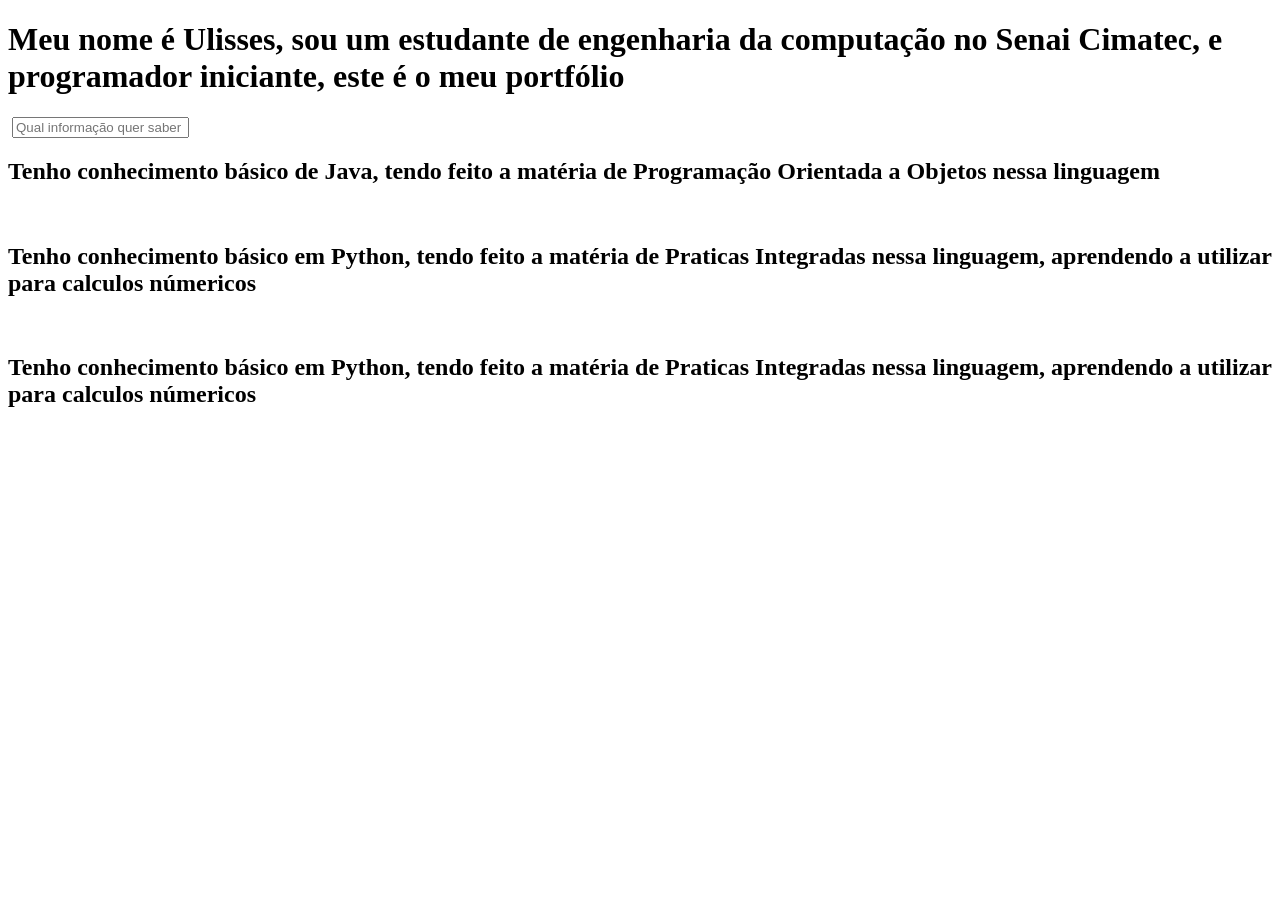
==== index.html @ b22b1604 "Add files via upload" ====
<!DOCTYPE html>
<html lang="en">
<head>
    <meta charset="UTF-8">
    <meta name="viewport" content="width=device-width, initial-scale=1.0">
    <title>Portfólio</title>
</head>
<body>
<div class="personal-info">
  <h1>Meu nome é Ulisses, sou um estudante de engenharia da computação no Senai Cimatec, e programador iniciante, este é o meu portfólio</h1>
  <img src="" alt="">
  <input type="text" id="id-search" maxlength="14" placeholder="Qual informação quer saber">
   <h2 id="Java">Tenho conhecimento básico de Java, tendo feito a matéria de Programação Orientada a Objetos nessa linguagem</h2>
   <img src="" alt="">
   <h2 id="Python">Tenho conhecimento básico em Python, tendo feito a matéria de Praticas Integradas nessa linguagem, aprendendo a utilizar para calculos númericos</h2>
   <img src="" alt="">
   <h2 id="Python">Tenho conhecimento básico em Python, tendo feito a matéria de Praticas Integradas nessa linguagem, aprendendo a utilizar para calculos númericos</h2>
   <img src="" alt="">

</div>
</body>
</html>
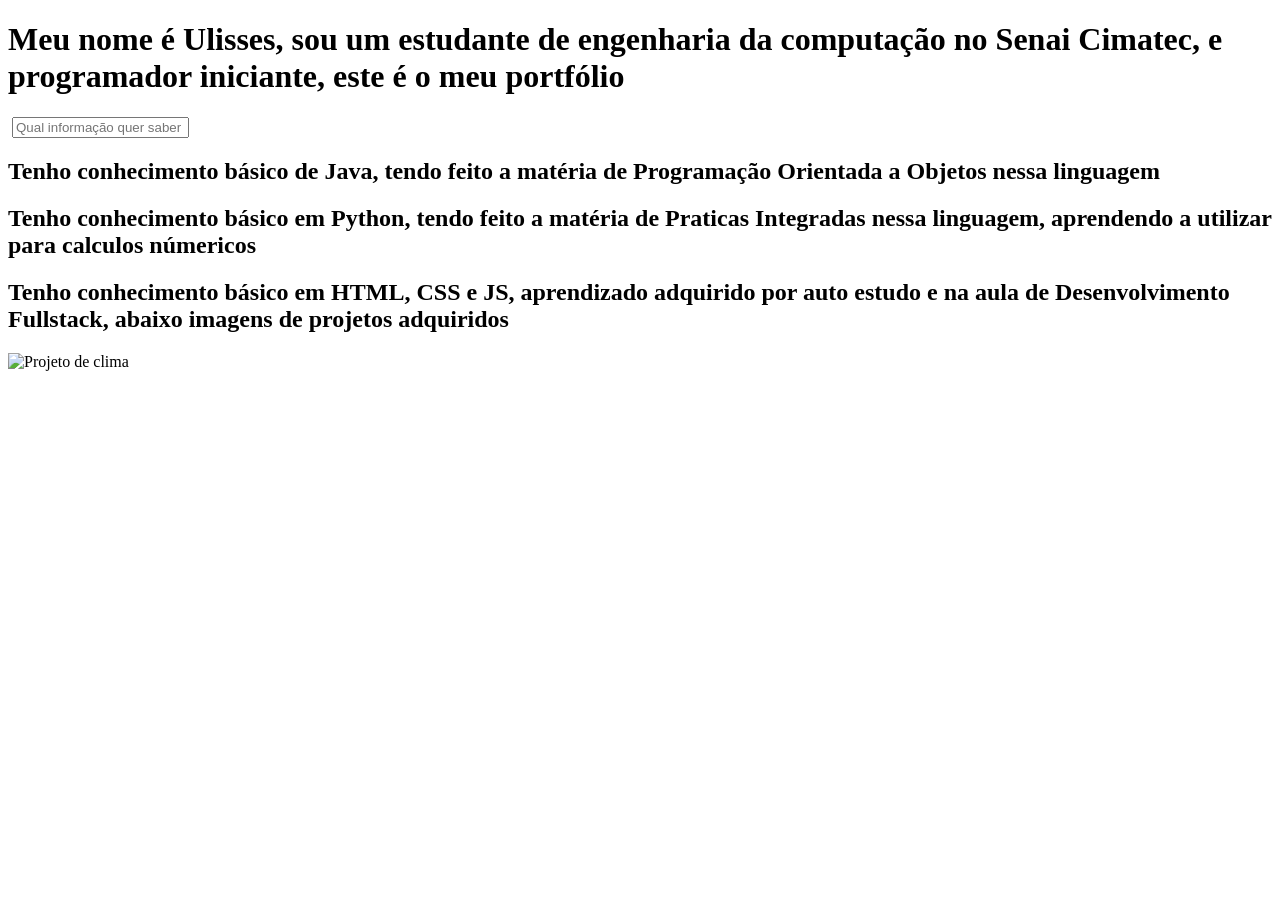
==== commit bde0c48a: "Add files via upload" ====
--- a/index.html
+++ b/index.html
@@ -11,11 +11,10 @@
   <img src="" alt="">
   <input type="text" id="id-search" maxlength="14" placeholder="Qual informação quer saber">
    <h2 id="Java">Tenho conhecimento básico de Java, tendo feito a matéria de Programação Orientada a Objetos nessa linguagem</h2>
-   <img src="" alt="">
    <h2 id="Python">Tenho conhecimento básico em Python, tendo feito a matéria de Praticas Integradas nessa linguagem, aprendendo a utilizar para calculos númericos</h2>
-   <img src="" alt="">
-   <h2 id="Python">Tenho conhecimento básico em Python, tendo feito a matéria de Praticas Integradas nessa linguagem, aprendendo a utilizar para calculos númericos</h2>
-   <img src="" alt="">
+   <h2 id="Html">Tenho conhecimento básico em HTML, CSS e JS, aprendizado adquirido por auto estudo e na aula de Desenvolvimento Fullstack, abaixo imagens de projetos adquiridos</h2>
+   <img src="images/Screenshot 2026-02-27 141905.png" alt="Projeto de clima">
+   
 
 </div>
 </body>
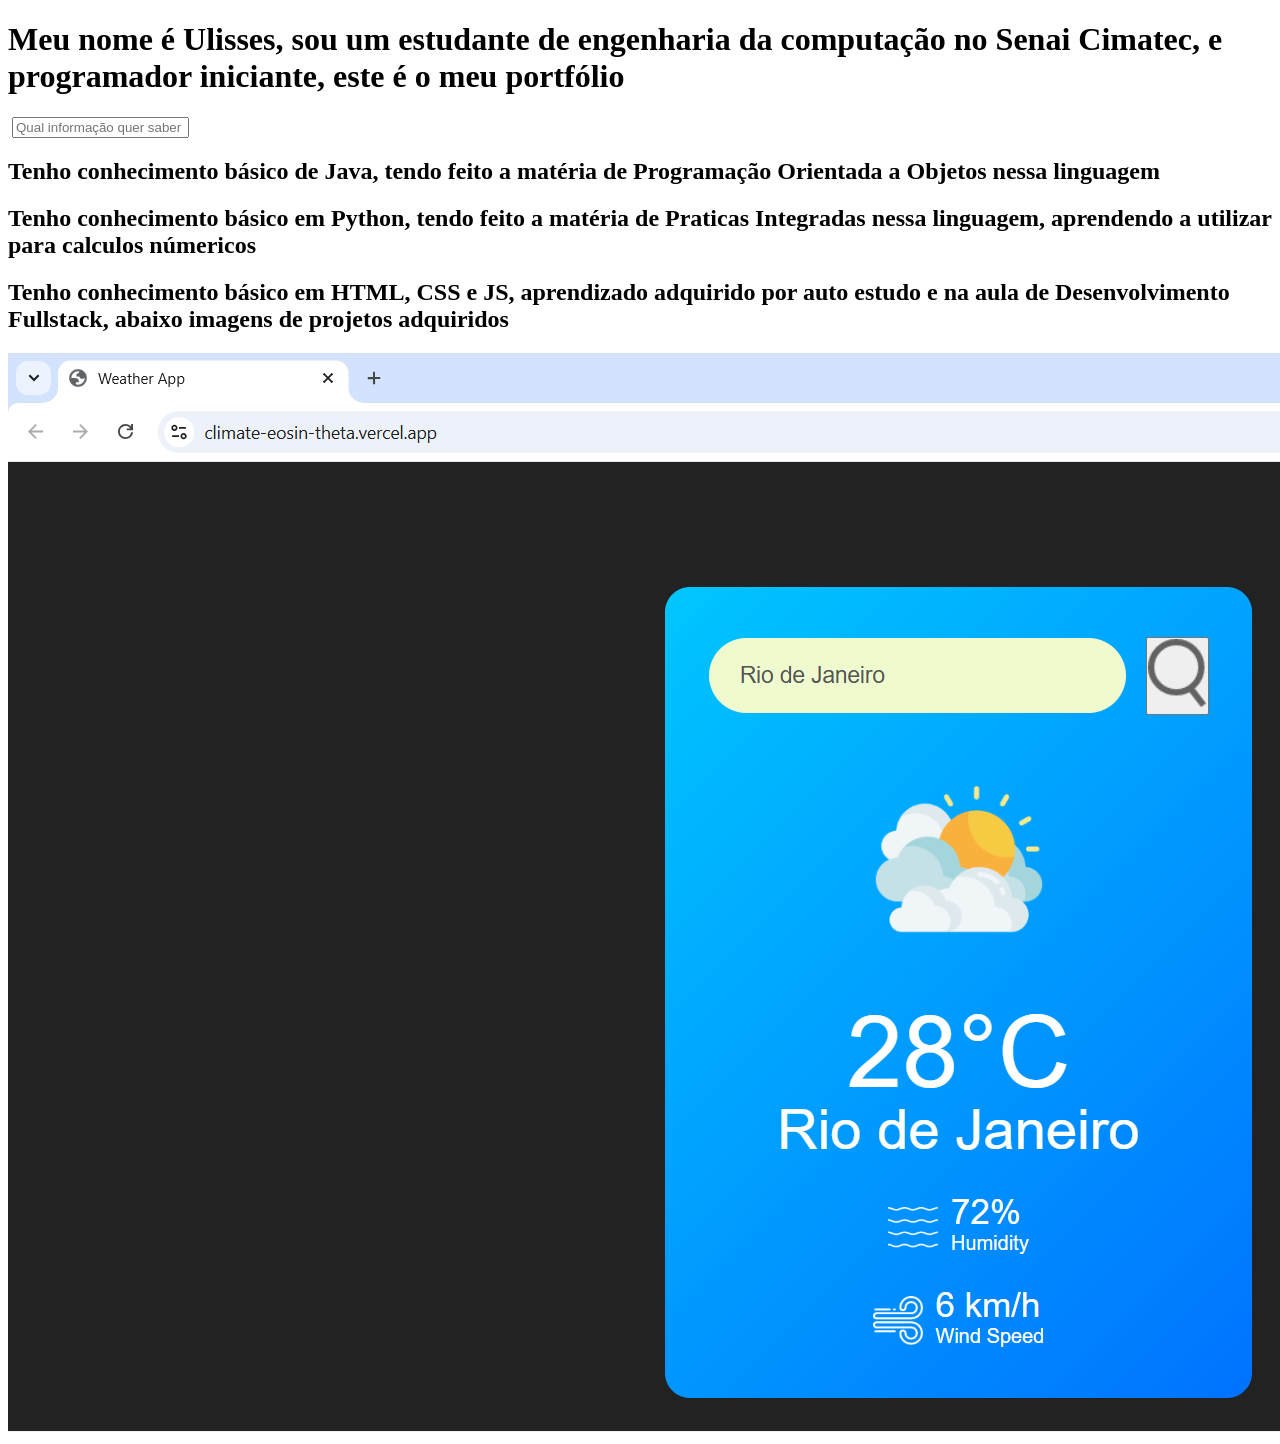
==== commit d940ade8: "Add files via upload" ====
--- a/index.html
+++ b/index.html
@@ -13,7 +13,7 @@
    <h2 id="Java">Tenho conhecimento básico de Java, tendo feito a matéria de Programação Orientada a Objetos nessa linguagem</h2>
    <h2 id="Python">Tenho conhecimento básico em Python, tendo feito a matéria de Praticas Integradas nessa linguagem, aprendendo a utilizar para calculos númericos</h2>
    <h2 id="Html">Tenho conhecimento básico em HTML, CSS e JS, aprendizado adquirido por auto estudo e na aula de Desenvolvimento Fullstack, abaixo imagens de projetos adquiridos</h2>
-   <img src="images/Screenshot 2026-02-27 141905.png" alt="Projeto de clima">
+   <img src="images/imagem.png" alt="Pro">
    
 
 </div>
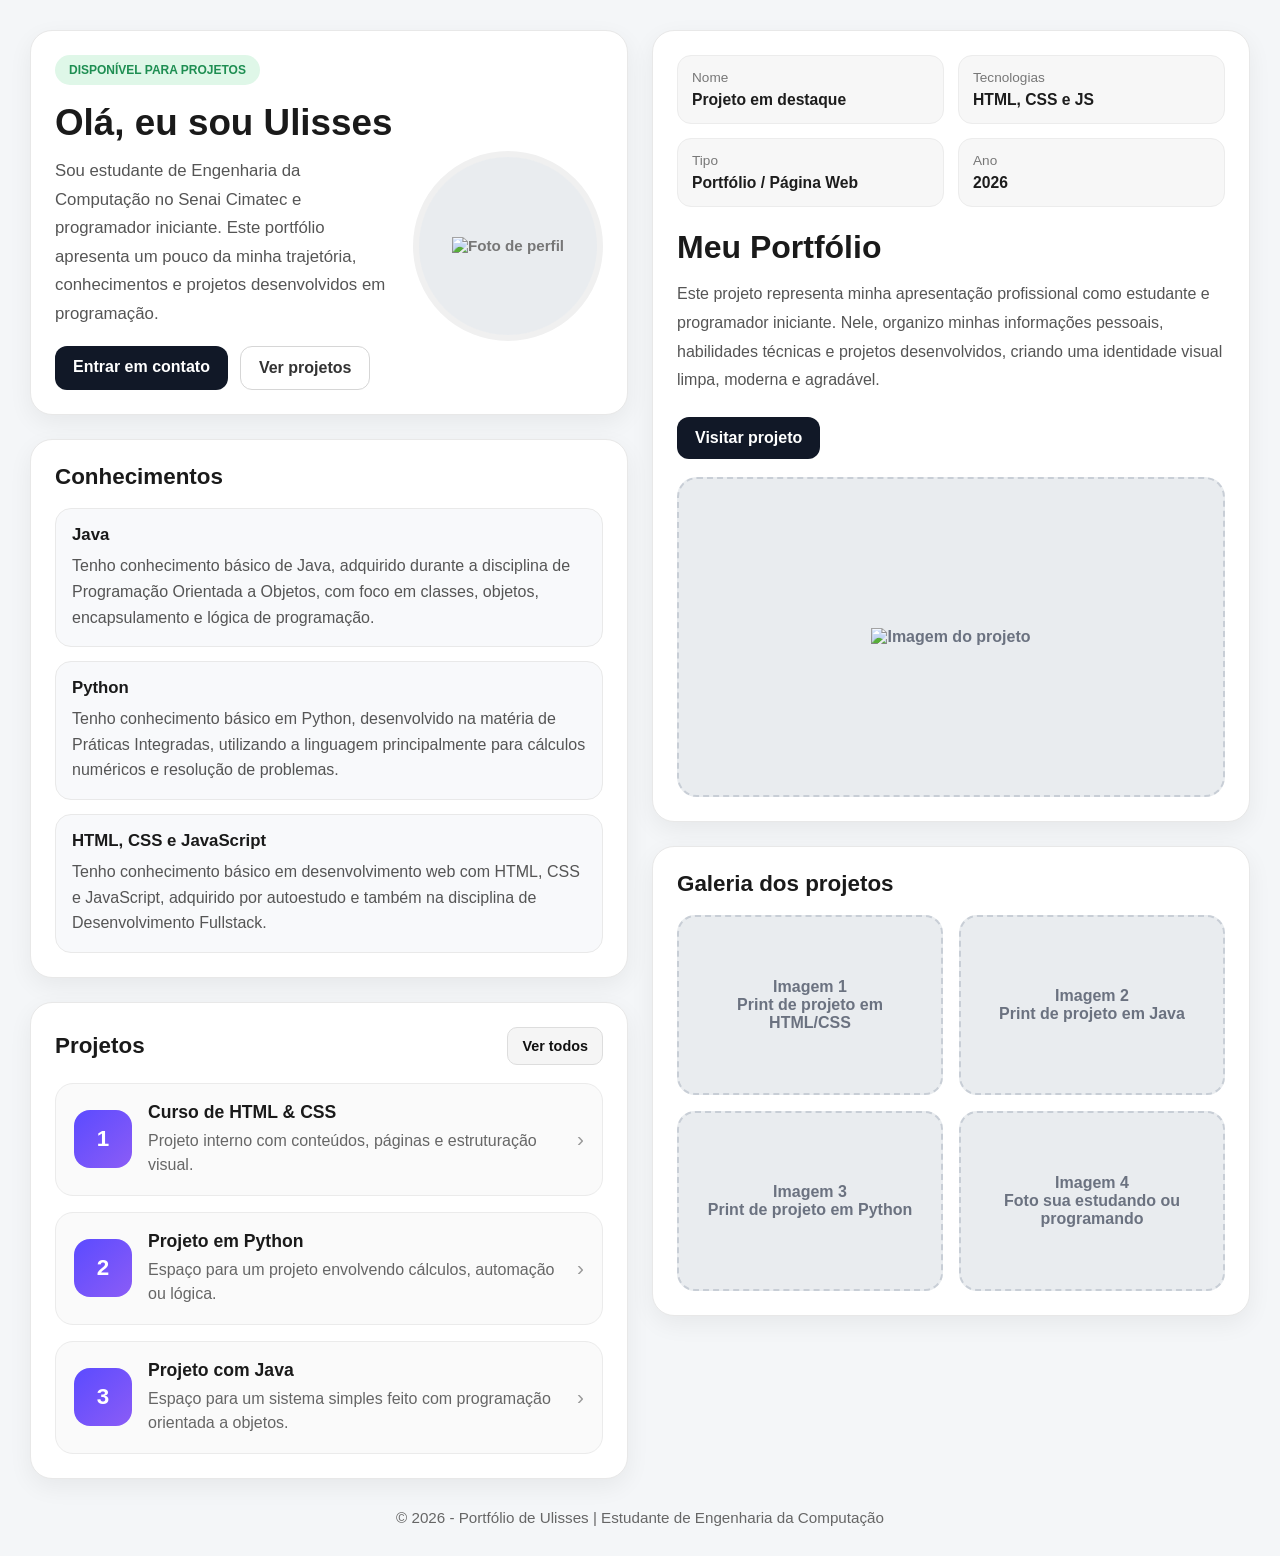
==== commit 3745ae53: "Add files via upload" ====
--- a/index.html
+++ b/index.html
@@ -1,21 +1,546 @@
 <!DOCTYPE html>
-<html lang="en">
+<html lang="pt-BR">
 <head>
-    <meta charset="UTF-8">
-    <meta name="viewport" content="width=device-width, initial-scale=1.0">
-    <title>Portfólio</title>
+  <meta charset="UTF-8" />
+  <meta name="viewport" content="width=device-width, initial-scale=1.0" />
+  <title>Portfólio | Ulisses</title>
+
+  <style>
+    * {
+      margin: 0;
+      padding: 0;
+      box-sizing: border-box;
+      font-family: Arial, Helvetica, sans-serif;
+    }
+
+    body {
+      background: #f4f6f8;
+      color: #1a1a1a;
+      padding: 30px;
+    }
+
+    .container {
+      max-width: 1300px;
+      margin: 0 auto;
+      display: grid;
+      grid-template-columns: 1fr 1fr;
+      gap: 24px;
+    }
+
+    .left-column,
+    .right-column {
+      display: flex;
+      flex-direction: column;
+      gap: 24px;
+    }
+
+    .card-box {
+      background: #ffffff;
+      border-radius: 22px;
+      padding: 24px;
+      box-shadow: 0 8px 24px rgba(0, 0, 0, 0.06);
+      border: 1px solid #e8e8e8;
+    }
+
+    .tag {
+      display: inline-block;
+      background: #dff7e8;
+      color: #1e8e52;
+      padding: 8px 14px;
+      border-radius: 999px;
+      font-size: 12px;
+      font-weight: bold;
+      margin-bottom: 16px;
+    }
+
+    .hero {
+      display: flex;
+      justify-content: space-between;
+      align-items: center;
+      gap: 20px;
+      flex-wrap: wrap;
+    }
+
+    .hero-text {
+      flex: 1;
+      min-width: 260px;
+    }
+
+    .hero-text h1 {
+      font-size: 2.3rem;
+      margin-bottom: 12px;
+      line-height: 1.2;
+    }
+
+    .hero-text p {
+      color: #555;
+      font-size: 1.05rem;
+      line-height: 1.7;
+      margin-bottom: 18px;
+    }
+
+    .buttons {
+      display: flex;
+      gap: 12px;
+      flex-wrap: wrap;
+    }
+
+    .btn-primary,
+    .btn-secondary {
+      text-decoration: none;
+      padding: 12px 18px;
+      border-radius: 12px;
+      font-weight: bold;
+      transition: 0.2s;
+      display: inline-block;
+    }
+
+    .btn-primary {
+      background: #111827;
+      color: white;
+    }
+
+    .btn-primary:hover {
+      background: #000;
+      transform: translateY(-2px);
+    }
+
+    .btn-secondary {
+      border: 1px solid #d6d6d6;
+      color: #333;
+      background: #fff;
+    }
+
+    .btn-secondary:hover {
+      background: #f2f2f2;
+      transform: translateY(-2px);
+    }
+
+    .profile-photo {
+      width: 190px;
+      height: 190px;
+      border-radius: 50%;
+      border: 6px solid #f0f0f0;
+      background: #e9ecef;
+      display: flex;
+      align-items: center;
+      justify-content: center;
+      color: #777;
+      text-align: center;
+      padding: 16px;
+      font-size: 0.95rem;
+      font-weight: bold;
+    }
+
+    .section-title {
+      display: flex;
+      justify-content: space-between;
+      align-items: center;
+      margin-bottom: 18px;
+    }
+
+    .section-title h2 {
+      font-size: 1.4rem;
+    }
+
+    .small-btn {
+      text-decoration: none;
+      color: #111;
+      background: #f5f5f5;
+      padding: 10px 14px;
+      border-radius: 10px;
+      font-size: 0.9rem;
+      font-weight: bold;
+      border: 1px solid #ddd;
+    }
+
+    .skills-list {
+      display: grid;
+      gap: 14px;
+    }
+
+    .skill-item {
+      background: #f8f9fb;
+      border: 1px solid #e9e9e9;
+      border-radius: 16px;
+      padding: 16px;
+    }
+
+    .skill-item h3 {
+      margin-bottom: 8px;
+      font-size: 1.05rem;
+    }
+
+    .skill-item p {
+      color: #555;
+      line-height: 1.6;
+    }
+
+    .projects-list {
+      display: flex;
+      flex-direction: column;
+      gap: 16px;
+    }
+
+    .project-card {
+      display: flex;
+      align-items: center;
+      gap: 16px;
+      text-decoration: none;
+      color: inherit;
+      padding: 18px;
+      border: 1px solid #ebebeb;
+      border-radius: 18px;
+      background: #fafafa;
+      transition: 0.2s;
+    }
+
+    .project-card:hover {
+      transform: translateY(-3px);
+      box-shadow: 0 10px 20px rgba(0, 0, 0, 0.06);
+      background: #fff;
+    }
+
+    .project-icon {
+      width: 58px;
+      height: 58px;
+      min-width: 58px;
+      border-radius: 16px;
+      background: linear-gradient(135deg, #5b4bff, #8b5cf6);
+      color: white;
+      display: flex;
+      align-items: center;
+      justify-content: center;
+      font-size: 1.4rem;
+      font-weight: bold;
+    }
+
+    .project-text h3 {
+      margin-bottom: 6px;
+      font-size: 1.1rem;
+    }
+
+    .project-text p {
+      color: #666;
+      line-height: 1.5;
+    }
+
+    .arrow {
+      margin-left: auto;
+      font-size: 1.3rem;
+      color: #999;
+    }
+
+    .highlight-top {
+      display: grid;
+      grid-template-columns: 1fr 1fr;
+      gap: 14px;
+      margin-bottom: 22px;
+    }
+
+    .info-mini {
+      background: #f7f7f7;
+      border-radius: 14px;
+      padding: 14px;
+      border: 1px solid #ececec;
+    }
+
+    .info-mini span {
+      display: block;
+      color: #777;
+      font-size: 0.85rem;
+      margin-bottom: 6px;
+    }
+
+    .info-mini strong {
+      font-size: 0.98rem;
+      color: #1d1d1d;
+    }
+
+    .featured-project h2 {
+      font-size: 2rem;
+      margin-bottom: 14px;
+    }
+
+    .featured-project p {
+      color: #555;
+      line-height: 1.8;
+      margin-bottom: 22px;
+    }
+
+    .project-image-large {
+      width: 100%;
+      height: 320px;
+      background: #e9ecef;
+      border-radius: 20px;
+      border: 2px dashed #c8ced6;
+      display: flex;
+      align-items: center;
+      justify-content: center;
+      text-align: center;
+      color: #6b7280;
+      padding: 20px;
+      font-weight: bold;
+    }
+
+    .gallery {
+      display: grid;
+      grid-template-columns: repeat(2, 1fr);
+      gap: 16px;
+    }
+
+    .gallery-item {
+      height: 180px;
+      background: #e9ecef;
+      border: 2px dashed #c8ced6;
+      border-radius: 18px;
+      display: flex;
+      align-items: center;
+      justify-content: center;
+      text-align: center;
+      color: #6b7280;
+      padding: 16px;
+      font-weight: bold;
+    }
+
+    footer {
+      max-width: 1300px;
+      margin: 30px auto 0;
+      text-align: center;
+      color: #666;
+      font-size: 0.95rem;
+    }
+
+    @media (max-width: 960px) {
+      .container {
+        grid-template-columns: 1fr;
+      }
+
+      .highlight-top {
+        grid-template-columns: 1fr;
+      }
+
+      .gallery {
+        grid-template-columns: 1fr;
+      }
+    }
+
+    @media (max-width: 600px) {
+      body {
+        padding: 18px;
+      }
+
+      .hero-text h1 {
+        font-size: 1.8rem;
+      }
+
+      .featured-project h2 {
+        font-size: 1.6rem;
+      }
+
+      .profile-photo {
+        width: 150px;
+        height: 150px;
+      }
+    }
+  </style>
 </head>
 <body>
-<div class="personal-info">
-  <h1>Meu nome é Ulisses, sou um estudante de engenharia da computação no Senai Cimatec, e programador iniciante, este é o meu portfólio</h1>
-  <img src="" alt="">
-  <input type="text" id="id-search" maxlength="14" placeholder="Qual informação quer saber">
-   <h2 id="Java">Tenho conhecimento básico de Java, tendo feito a matéria de Programação Orientada a Objetos nessa linguagem</h2>
-   <h2 id="Python">Tenho conhecimento básico em Python, tendo feito a matéria de Praticas Integradas nessa linguagem, aprendendo a utilizar para calculos númericos</h2>
-   <h2 id="Html">Tenho conhecimento básico em HTML, CSS e JS, aprendizado adquirido por auto estudo e na aula de Desenvolvimento Fullstack, abaixo imagens de projetos adquiridos</h2>
-   <img src="images/imagem.png" alt="Pro">
-   
-
-</div>
+
+  <div class="container">
+
+    <!-- COLUNA ESQUERDA -->
+    <div class="left-column">
+
+      <!-- APRESENTAÇÃO -->
+      <section class="card-box">
+        <span class="tag">DISPONÍVEL PARA PROJETOS</span>
+
+        <div class="hero">
+          <div class="hero-text">
+            <h1>Olá, eu sou Ulisses</h1>
+            <p>
+              Sou estudante de Engenharia da Computação no Senai Cimatec e
+              programador iniciante. Este portfólio apresenta um pouco da minha
+              trajetória, conhecimentos e projetos desenvolvidos em programação.
+            </p>
+
+            <div class="buttons">
+              <a href="mailto:ulissesrodrigues0711@gmail.com" class="btn-primary">Entrar em contato</a>
+              <a href="#projetos" class="btn-secondary">Ver projetos</a>
+            </div>
+          </div>
+
+          <!-- FOTO DE PERFIL -->
+          <!-- Coloque aqui uma foto sua de perfil, de preferência com fundo neutro -->
+          <div class="profile-photo">
+            <img src="" alt="Foto de perfil">
+          </div>
+        </div>
+      </section>
+
+      <!-- CONHECIMENTOS -->
+      <section class="card-box">
+        <div class="section-title">
+          <h2>Conhecimentos</h2>
+        </div>
+
+        <div class="skills-list">
+          <div class="skill-item">
+            <h3>Java</h3>
+            <p>
+              Tenho conhecimento básico de Java, adquirido durante a disciplina
+              de Programação Orientada a Objetos, com foco em classes, objetos,
+              encapsulamento e lógica de programação.
+            </p>
+          </div>
+
+          <div class="skill-item">
+            <h3>Python</h3>
+            <p>
+              Tenho conhecimento básico em Python, desenvolvido na matéria de
+              Práticas Integradas, utilizando a linguagem principalmente para
+              cálculos numéricos e resolução de problemas.
+            </p>
+          </div>
+
+          <div class="skill-item">
+            <h3>HTML, CSS e JavaScript</h3>
+            <p>
+              Tenho conhecimento básico em desenvolvimento web com HTML, CSS e
+              JavaScript, adquirido por autoestudo e também na disciplina de
+              Desenvolvimento Fullstack.
+            </p>
+          </div>
+        </div>
+      </section>
+
+      <!-- LISTA DE PROJETOS -->
+      <section class="card-box" id="projetos">
+        <div class="section-title">
+          <h2>Projetos</h2>
+          <a href="#" class="small-btn">Ver todos</a>
+        </div>
+
+        <div class="projects-list">
+
+          <a class="project-card" href="curso.html">
+            <div class="project-icon">1</div>
+            <div class="project-text">
+              <h3>Curso de HTML & CSS</h3>
+              <p>Projeto interno com conteúdos, páginas e estruturação visual.</p>
+            </div>
+            <div class="arrow">›</div>
+          </a>
+
+          <a class="project-card" href="#">
+            <div class="project-icon">2</div>
+            <div class="project-text">
+              <h3>Projeto em Python</h3>
+              <p>Espaço para um projeto envolvendo cálculos, automação ou lógica.</p>
+            </div>
+            <div class="arrow">›</div>
+          </a>
+
+          <a class="project-card" href="#">
+            <div class="project-icon">3</div>
+            <div class="project-text">
+              <h3>Projeto com Java</h3>
+              <p>Espaço para um sistema simples feito com programação orientada a objetos.</p>
+            </div>
+            <div class="arrow">›</div>
+          </a>
+
+        </div>
+      </section>
+    </div>
+
+    <!-- COLUNA DIREITA -->
+    <div class="right-column">
+
+      <!-- INFORMAÇÕES DO PROJETO EM DESTAQUE -->
+      <section class="card-box featured-project">
+        <div class="highlight-top">
+          <div class="info-mini">
+            <span>Nome</span>
+            <strong>Projeto em destaque</strong>
+          </div>
+
+          <div class="info-mini">
+            <span>Tecnologias</span>
+            <strong>HTML, CSS e JS</strong>
+          </div>
+
+          <div class="info-mini">
+            <span>Tipo</span>
+            <strong>Portfólio / Página Web</strong>
+          </div>
+
+          <div class="info-mini">
+            <span>Ano</span>
+            <strong>2026</strong>
+          </div>
+        </div>
+
+        <h2>Meu Portfólio</h2>
+        <p>
+          Este projeto representa minha apresentação profissional como estudante
+          e programador iniciante. Nele, organizo minhas informações pessoais,
+          habilidades técnicas e projetos desenvolvidos, criando uma identidade
+          visual limpa, moderna e agradável.
+        </p>
+
+        <a href="#" class="btn-primary">Visitar projeto</a>
+
+        <br><br>
+
+        <!-- IMAGEM PRINCIPAL DO PROJETO -->
+        <!-- Coloque aqui um print grande do seu melhor projeto -->
+        <!-- Exemplo: screenshot da tela inicial de um site, sistema ou dashboard -->
+        <div class="project-image-large">
+                <img src="" alt="Imagem do projeto"><br>
+        </div>
+      </section>
+
+      <!-- GALERIA DE IMAGENS -->
+      <section class="card-box">
+        <div class="section-title">
+          <h2>Galeria dos projetos</h2>
+        </div>
+
+        <div class="gallery">
+          <!-- Coloque aqui print de um projeto em HTML/CSS -->
+          <div class="gallery-item">
+            Imagem 1<br>
+            Print de projeto em HTML/CSS
+          </div>
+
+          <!-- Coloque aqui print de um projeto em Java -->
+          <div class="gallery-item">
+            Imagem 2<br>
+            Print de projeto em Java
+          </div>
+
+          <!-- Coloque aqui print de um projeto em Python -->
+          <div class="gallery-item">
+            Imagem 3<br>
+            Print de projeto em Python
+          </div>
+
+          <!-- Coloque aqui uma imagem sua estudando, programando ou do seu ambiente -->
+          <div class="gallery-item">
+            Imagem 4<br>
+            Foto sua estudando ou programando
+          </div>
+        </div>
+      </section>
+
+    </div>
+  </div>
+
+  <footer>
+    © 2026 - Portfólio de Ulisses | Estudante de Engenharia da Computação
+  </footer>
+
 </body>
-</html>
+</html>
